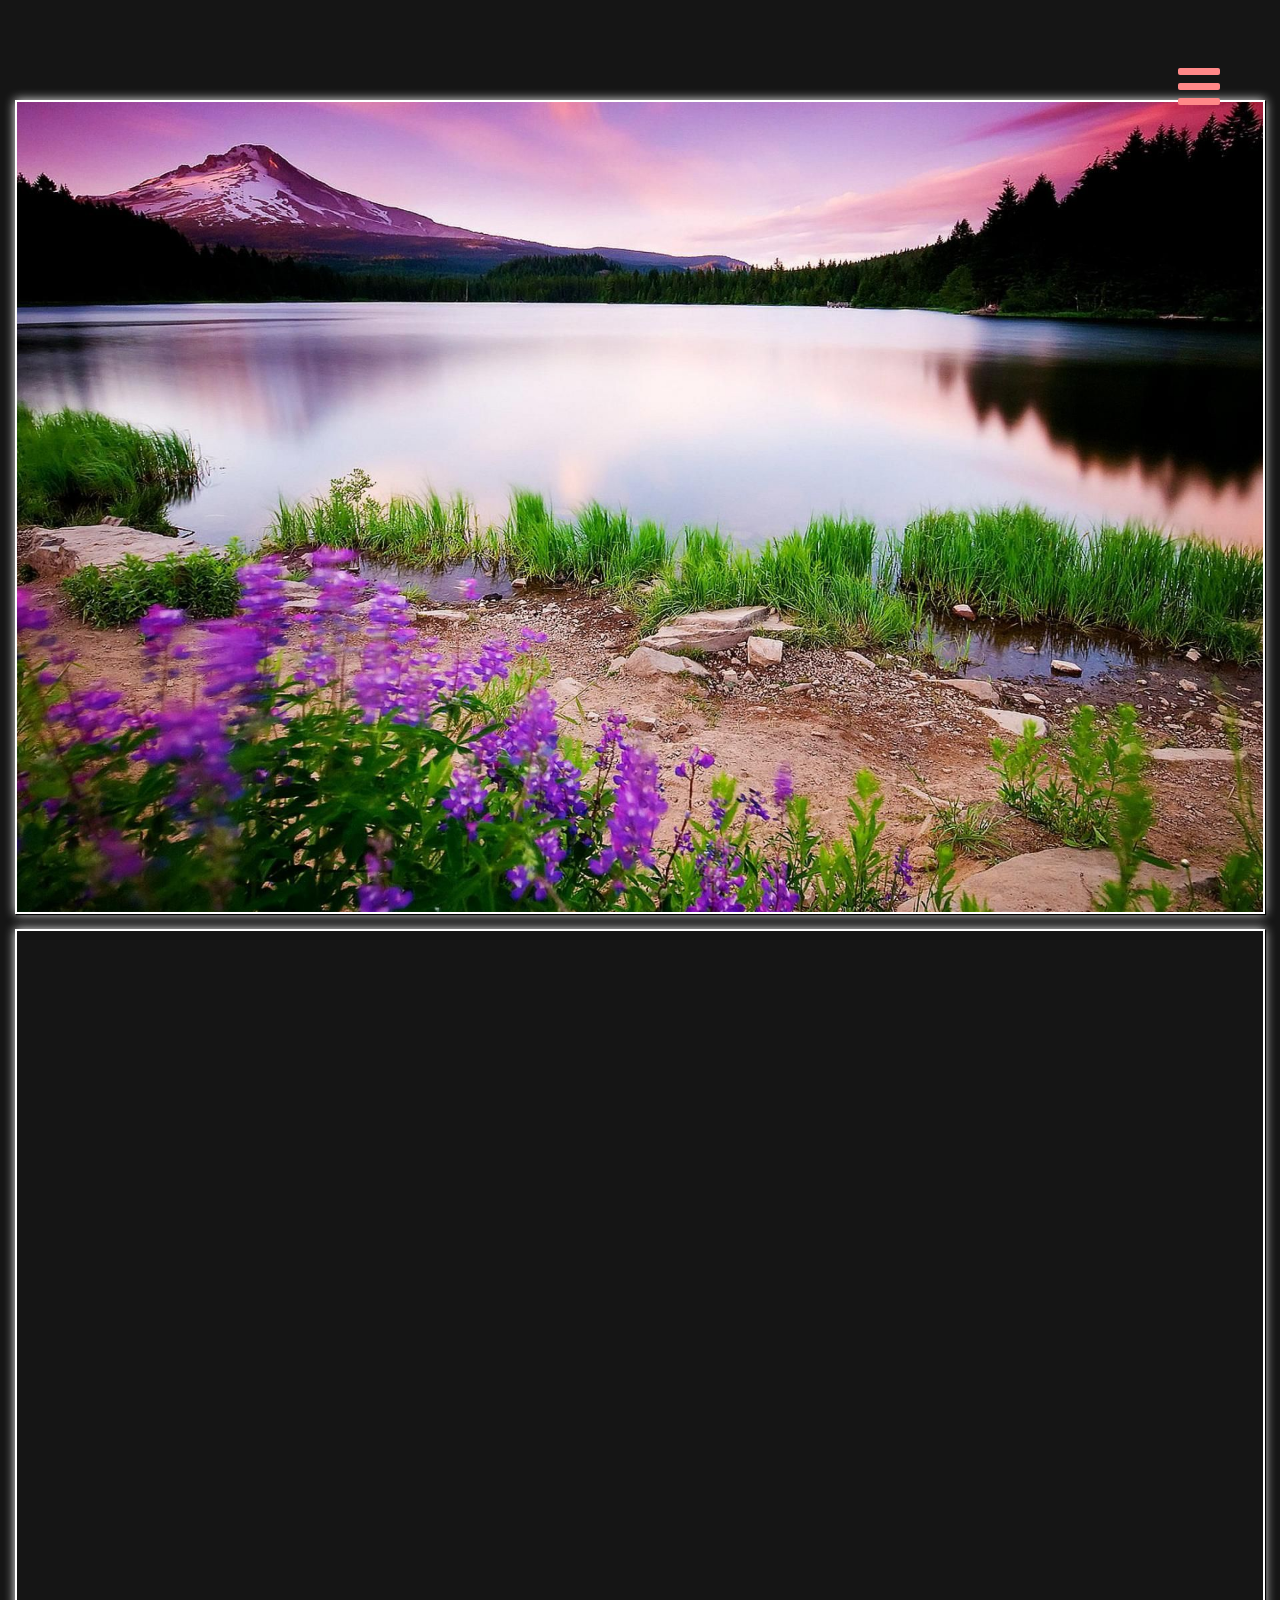
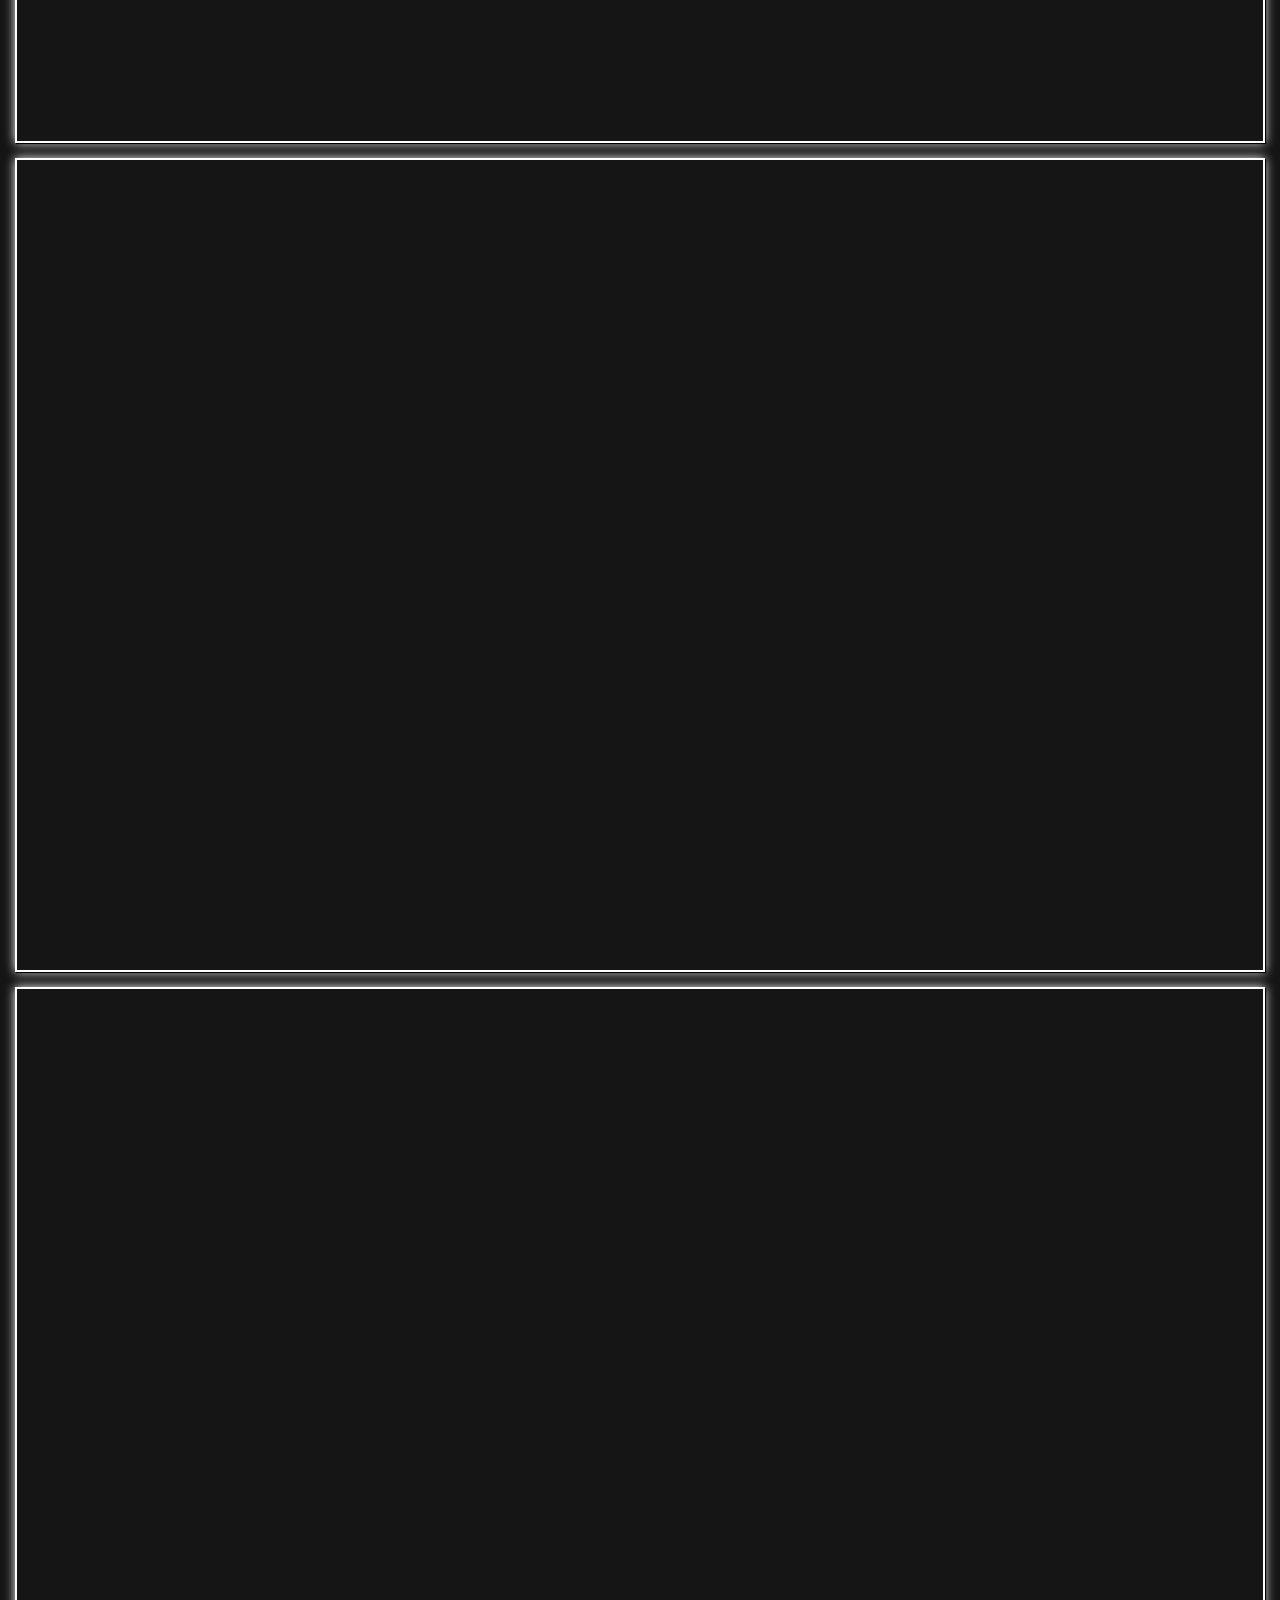
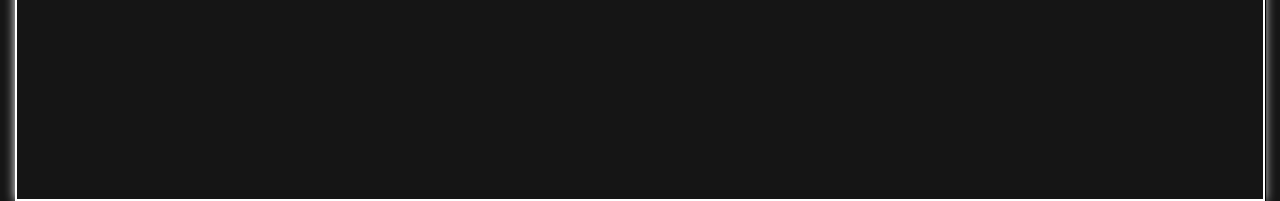
==== twoArt.html @ 4d9d079a "portfolio html" ====
<html lang="en">
<head>
    <meta charset="UTF-8">
    <meta name="viewport" content="width=device-width, initial-scale=1.0">
    <meta http-equiv="X-UA-Compatible" content="ie=edge">
    <script src="https://ajax.googleapis.com/ajax/libs/jquery/3.3.1/jquery.min.js"></script>
    <script src="scripts.js"></script>
    <link rel="stylesheet" href="commonStyle.css">
    <link rel="stylesheet" href="twoArtStyle.css">


    <title>2D Art</title>
</head>
<body>


<div class="container">
    <div class="bar1"></div>
    <div class="bar2"></div>
    <div class="bar3"></div>
</div>

<section id="mySidenav" class="sidenav">
    <article id="sideNavFirstArticle">
        <a href="#" class="closebtn">&times</a>
        <a href="index.html" class="navs" id="twoArt">&#9825;Home</a>
        <hr>
        <a href="threeArt.html" class="navs" id="threeArt">&#9826;3D Art</a>
        <hr>
        <a href="#" class="navs" id="showreel">&#9828;Showreel</a>
        <hr>
        <a href="about.html" class="navs" id="about">&#9831;About</a>
        <hr>
    </article>

    <article id="sideNavSecondArticle">
        <img src="images/showimg.jpg" id="firstImageSide">
        <img src="images/showimg.jpg" id="secondImageSide">
        <img src="images/showimg.jpg" id="thirdImageSide">
        <img src="images/showimg.jpg" id="forthImageSide">
    </article>

</section>


<section class="bgimg-1">
<a href="index.html"></a>

</section>

<section class="bgimg-2">


</section>

<section class="bgimg-3">


</section>

<section class="bgimg-4">


</section>

</body>
</html>
---- commonStyle.css ----
@import url('https://fonts.googleapis.com/css?family=Amatic+SC');
@import url('https://fonts.googleapis.com/css?family=Nanum+Brush+Script');


*{
    padding:0;
    margin:10px;
}
html {
    margin: 0;
}

.container {
    display: inline-block;
    cursor: pointer;
    position: absolute;
    right:50px;
    top:50px;
    z-index: 1;
}

.bar1, .bar2, .bar3 {
    width: 42px;
    height: 7px;
    background-color:rgb(255, 136, 136);
    margin: 8px 0;
    transition: 0.4s;
    border-radius: 2px;
}

.sidenav {
    height: 100%;
    position: fixed;
    z-index: 1;
    top: 0;
    right: 0;
    background-color: rgb(255, 136, 136);
    display:none;
    transition: 0.5s;
    padding-top:10px;
    opacity: 0.8;
}

.sidenav a {
    padding: 8px 8px 28px 10px;
    text-decoration: none;
    font-size: 45px;
    color: black;
    display: block;
    transition: 0.3s;
    font-family: 'Nanum Brush Script',sans-serif;
    font-weight: bold;
}

.navs {
    width: 100%;
}

hr {
    border:1px solid black;
    width: 180px;
}

.sidenav a:hover {
    color:rgb(255, 136, 136);
    text-shadow: 2px 2px 2px black;

}

.sidenav .closebtn {
    position: relative;
    right: 50px;
    font-size: 75px;
    margin-left: 50px;
    padding: 8px 8px 28px 25px;
}

#sideNavFirstArticle{
    width: 40%;
}

#sideNavSecondArticle {
    width: 60%;
    justify-content: space-around;

}

#sideNavSecondArticle img {
    width: 70%;
    display:none;
}

#firstImageSide {
    margin-top: 130px;
    opacity: 1;
}

#secondImageSide {
    margin-top: 230px;
}

#thirdImageSide {
    margin-top: 330px;
}

#forthImageSide {
    margin-top: 430px;
}
---- twoArtStyle.css ----
body, html {
    height: 100%;
    margin: 0;
    background-color: #151515;
}

.bgimg-1, .bgimg-2, .bgimg-3, .bgimg-4 {
    display:block;
    position: relative;
    background: no-repeat fixed center;
    background-size: cover;
    min-height: 90%;
    border:2px solid white;
    box-shadow: 1px 1px 1px black, 0 0 10px whitesmoke;
    margin:15px;


}
.bgimg-1 {
    margin-top: 100px;
    background-image: url("images/2dFirst.jpg");
}

.bgimg-2 {
    background-image: url("images/2dSecond.jpg");
}

.bgimg-3 {
    background-image: url("images/2dThird.jpg");
}
.bgimg-4 {
     background-image: url("images/2dForth.jpg");
 }




@media only screen and (max-device-width: 1024px) {
    .bgimg-1, .bgimg-2, .bgimg-3 {
        background-attachment: scroll;
    }
}
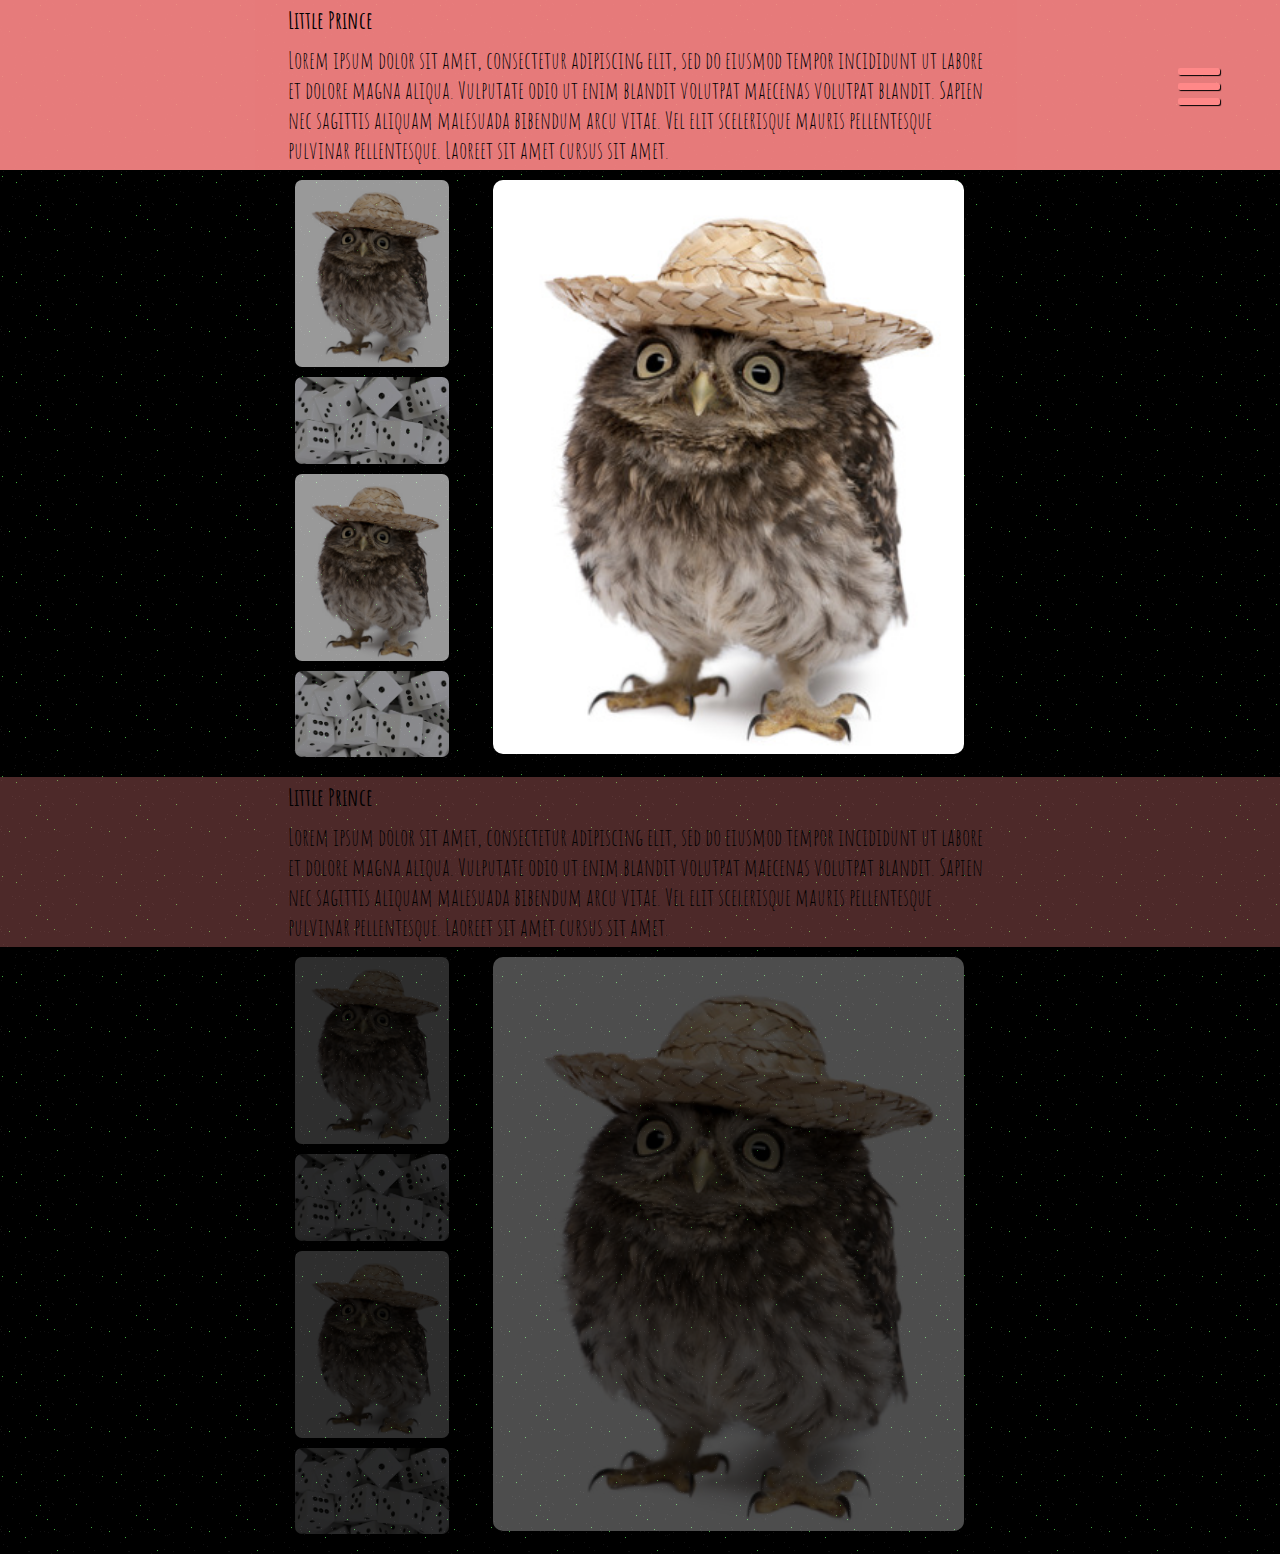
==== commit a2929ad2: "update site" ====
--- a/twoArt.html
+++ b/twoArt.html
@@ -1,3 +1,4 @@
+
 <html lang="en">
 <head>
     <meta charset="UTF-8">
@@ -42,26 +43,72 @@
 
 </section>
 
-
-<section class="bgimg-1">
-<a href="index.html"></a>
+<section class="descriptionFirst">
+    <p class="titles">Little Prince</p>
+    <p class="firstDescription">Lorem ipsum dolor sit amet, consectetur adipiscing elit, sed do eiusmod tempor incididunt ut labore et dolore magna aliqua. Vulputate odio ut enim blandit volutpat maecenas volutpat blandit. Sapien nec sagittis aliquam malesuada bibendum arcu vitae. Vel elit scelerisque mauris pellentesque pulvinar pellentesque. Laoreet sit amet cursus sit amet.  </p>
 
 </section>
 
-<section class="bgimg-2">
+<section class="rowFirst">
 
+    <article class="smallImgContainer">
+
+        <article class="column">
+            <img src="images/showimg.jpg" alt="test1" class="allImages">
+        </article>
+        <article class="column">
+            <img src="images/showimg1.jpeg" alt="test2" class="allImages">
+        </article>
+        <article class="column">
+            <img src="images/showimg.jpg" alt="test3" class="allImages">
+        </article>
+        <article class="column">
+            <img src="images/showimg1.jpeg" alt="test4" class="allImages">
+        </article>
+
+    </article>
+
+    <article class="imgContainer">
+
+            <img src="images/showimg.jpg" id="expandedImg">
+
+    </article>
 
 </section>
 
-<section class="bgimg-3">
-
+<section class="descriptionSecond">
+    <p class="titles">Little Prince</p>
+    <p class="firstDescription">Lorem ipsum dolor sit amet, consectetur adipiscing elit, sed do eiusmod tempor incididunt ut labore et dolore magna aliqua. Vulputate odio ut enim blandit volutpat maecenas volutpat blandit. Sapien nec sagittis aliquam malesuada bibendum arcu vitae. Vel elit scelerisque mauris pellentesque pulvinar pellentesque. Laoreet sit amet cursus sit amet.  </p>
 
 </section>
 
-<section class="bgimg-4">
+<section class="rowSecond">
 
+    <article class="smallImgContainer">
+
+        <article class="column">
+            <img src="images/showimg.jpg" alt="test1" class="allImages">
+        </article>
+        <article class="column">
+            <img src="images/showimg1.jpeg" alt="test2" class="allImages">
+        </article>
+        <article class="column">
+            <img src="images/showimg.jpg" alt="test3" class="allImages">
+        </article>
+        <article class="column">
+            <img src="images/showimg1.jpeg" alt="test4" class="allImages">
+        </article>
+
+    </article>
+
+    <article class="imgContainer">
+
+        <img src="images/showimg.jpg" id="expandedImg">
+
+    </article>
 
 </section>
 
+
 </body>
 </html>--- a/commonStyle.css
+++ b/commonStyle.css
@@ -8,6 +8,11 @@
 }
 html {
     margin: 0;
+}
+
+body {
+    background: url("images/background-img1.jpg") no-repeat center;
+    background-size: cover;
 }
 
 .container {
@@ -87,12 +92,11 @@
 
 #sideNavSecondArticle img {
     width: 70%;
-    display:none;
+    display: none;
 }
 
 #firstImageSide {
     margin-top: 130px;
-    opacity: 1;
 }
 
 #secondImageSide {
@@ -106,3 +110,4 @@
 #forthImageSide {
     margin-top: 430px;
 }
+
--- a/twoArtStyle.css
+++ b/twoArtStyle.css
@@ -1,42 +1,90 @@
-body, html {
-    height: 100%;
-    margin: 0;
-    background-color: #151515;
+body {
+    background-image: url("images/repeatPattern.png");
+    background-repeat: initial;
+    background-size: initial;
+    margin:0;
+}
+.bar1, .bar2, .bar3 {
+    box-shadow: 1px 1px 1px black;
 }
 
-.bgimg-1, .bgimg-2, .bgimg-3, .bgimg-4 {
-    display:block;
-    position: relative;
-    background: no-repeat fixed center;
-    background-size: cover;
-    min-height: 90%;
-    border:2px solid white;
-    box-shadow: 1px 1px 1px black, 0 0 10px whitesmoke;
-    margin:15px;
+.sidenav {
+    margin:0;
+}
+.rowFirst,.rowSecond {
+    margin:auto;
+    text-align: center;
+    width: 80%;
+    transition: all 1.5s;
+}
 
+.rowSecond {
+    opacity: 0.3;
+}
+
+.smallImgContainer {
+    display: inline-block;
+    width: 15%;
+}
+.imgContainer{
+    display: inline-block;
+    width: 50%;
+    vertical-align: top;
+}
+
+.column {
+    width: 100%;
+    padding: 0 0 10px 0;
+    margin: 0;
 
 }
-.bgimg-1 {
-    margin-top: 100px;
-    background-image: url("images/2dFirst.jpg");
+
+.column img {
+    opacity: 0.6;
+    cursor: pointer;
+    width: 100%;
+    margin: 0;
+    border-radius: 7px;
 }
 
-.bgimg-2 {
-    background-image: url("images/2dSecond.jpg");
+.column img:hover {
+    opacity: 1;
 }
 
-.bgimg-3 {
-    background-image: url("images/2dThird.jpg");
+/* Clear floats after the columns */
+
+#expandedImg {
+    width:92%;
+    border-radius:10px;
+    margin: 0;
+
 }
-.bgimg-4 {
-     background-image: url("images/2dForth.jpg");
- }
 
+.descriptionFirst{
+    color:black;
+    margin:0;
+    background-color: rgb(255, 136, 136);
+    opacity: 0.9;
+    transition: all 1.5s;
+}
 
+.descriptionSecond{
+    color:black;
+    margin:0;
+    background-color: rgb(255, 136, 136)    ;
+    opacity: 0.3;
+    transition: all 1s;
 
+}
 
-@media only screen and (max-device-width: 1024px) {
-    .bgimg-1, .bgimg-2, .bgimg-3 {
-        background-attachment: scroll;
-    }
-}+.firstDescription, .titles {
+    margin:0 auto;
+    width: 55%;
+    font-size: 1.5rem;
+    font-family: 'Amatic SC', sans-serif;
+    padding: 5px;
+}
+
+.titles {
+    font-weight: bold;
+}
